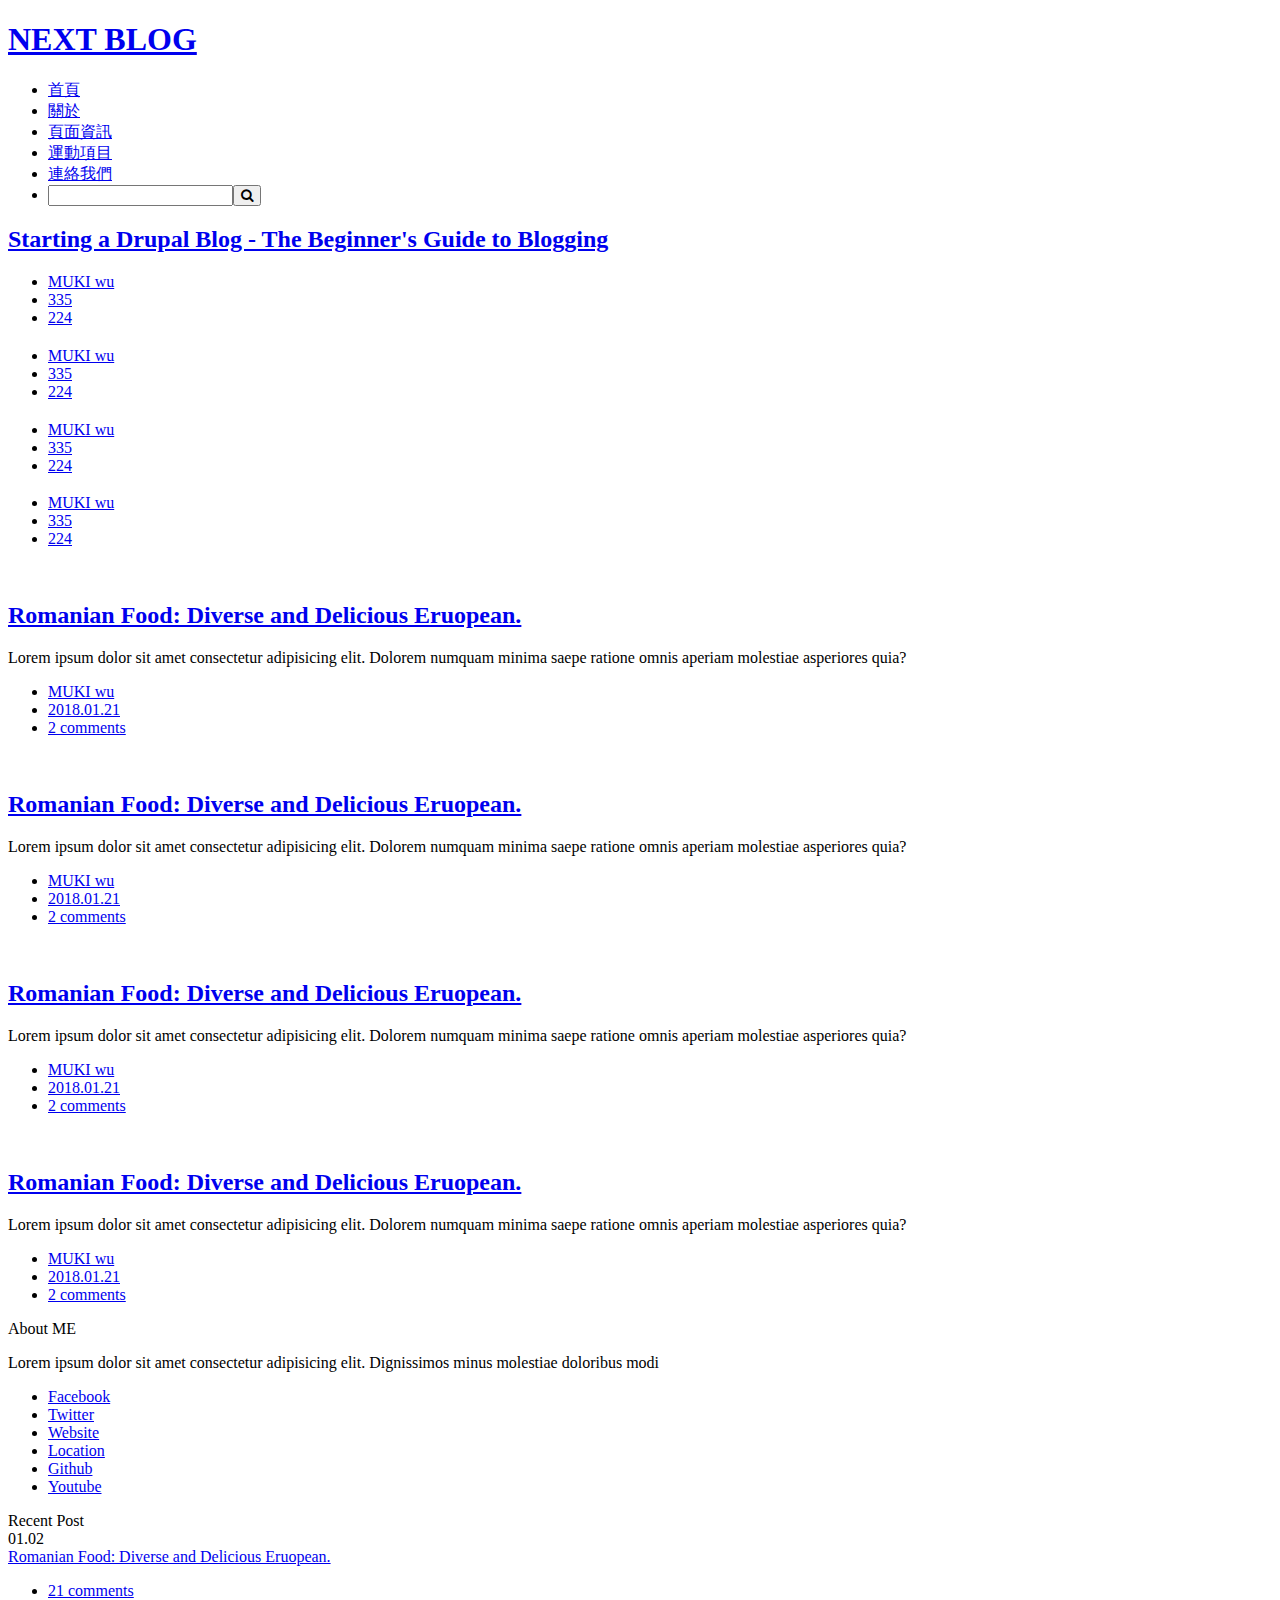
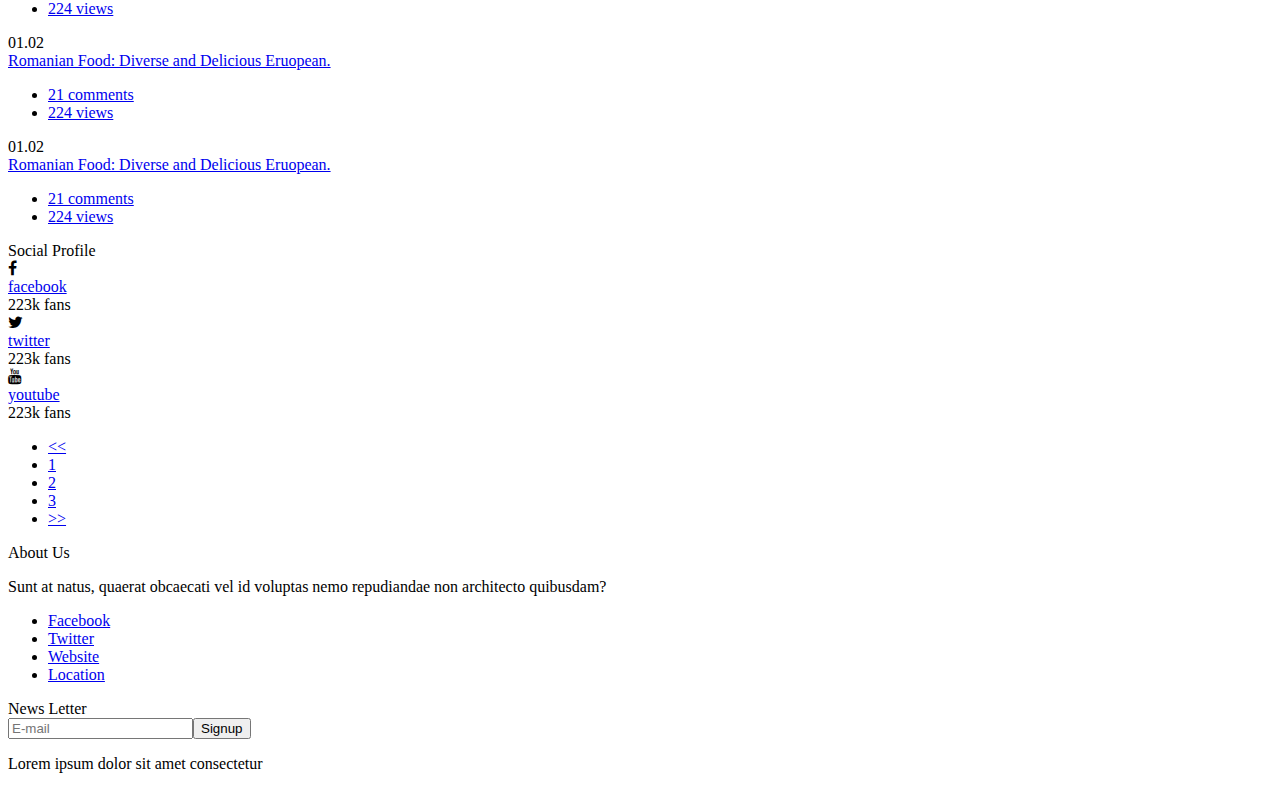
==== index.html @ 7cf1ea8a "commit" ====
<!DOCTYPE HTML>
<html lang="en">

<head>
    <meta charset="UTF-8">
    <meta name="viewpoint" content="width=device-width,initial-scale=1.0">
    <meta http-equiv="X-UA-Compatible" content="IE=edge" />
    <title>Document</title>
    <link rel="stylesheet" href="https://maxcdn.bootstrapcdn.com/font-awesome/4.7.0/css/font-awesome.min.css">
</head>

<body>
        <header>
            <div class="container">
                
                <h1 class="logo">
                    <a href="#">NEXT BLOG</a>
                </h1>
    
                <nav>
                    <ul class="nav">
                        <li><a href="#">首頁</a></li>
                        <li><a href="#">關於</a></li>
                        <li><a href="#">頁面資訊</a></li>
                        <li><a href="#">運動項目</a></li>
                        <li><a href="#">連絡我們</a></li>
                        <li><input type="search"><button><i class="fa fa-search" aria-hidden="true"></i></button></li>
                    </ul>
                </nav>
    
            </div>
        </header>
        <section class="bg-header">
            <div class="container">
                <div class="panel panel-large">
                    <h2 class="panel-title">
                        <a href="#">Starting a Drupal Blog - The Beginner's Guide to Blogging</a>
                    </h2>
                    <ul class="panel-meta">
                        <li class="name"><a href="#">MUKI wu</a></li>
                        <li class="comment"><a href="#">335</a></li>
                        <li class="love"><a href="#">224</a></li>
                    </ul>
                </div>
            </div>
        </section>
    
        <div class="container">
            <section class="main-header">
                <div class="panel panel-medium">
                    <div class="panel-overlay"></div>
                    <h2 class="panel-title">
                        <a href="#"></a>
                    </h2>
                    <ul class="panel-meta">
                        <li class="name"><a href="#">MUKI wu</a></li>
                        <li class="comment"><a href="#">335</a></li>
                        <li class="love"><a href="#">224</a></li>
                    </ul>
                </div>
                <div class="panel panel-medium">
                    <div class="panel-overlay"></div>
                    <h2 class="panel-title">
                        <a href="#"></a>
                    </h2>
                    <ul class="panel-meta">
                        <li class="name"><a href="#">MUKI wu</a></li>
                        <li class="comment"><a href="#">335</a></li>
                        <li class="love"><a href="#">224</a></li>
                    </ul>
                </div>
                <div class="panel panel-medium">
                    <div class="panel-overlay"></div>
                    <h2 class="panel-title">
                        <a href="#"></a>
                    </h2>
                    <ul class="panel-meta">
                        <li class="name"><a href="#">MUKI wu</a></li>
                        <li class="comment"><a href="#">335</a></li>
                        <li class="love"><a href="#">224</a></li>
                    </ul>
                </div>
            </section>
            <div class="main">
                <article class="blog-post">
                    <figure class="blog-post-img">
                        <img src="img/article-post1.jpg" alt="">
                    </figure>
                    <h2 class="blog-post-title"><a href="#">Romanian Food: Diverse and Delicious Eruopean.</a></h2>
                    <p class="entry">Lorem ipsum dolor sit amet consectetur adipisicing elit. Dolorem numquam minima saepe ratione omnis aperiam molestiae asperiores quia?</p>
                    <ul class="blog-post-meta">
                        <li><a href="#">MUKI wu</a></li>
                        <li><a href="#">2018.01.21</a></li>
                        <li><a href="#">2 comments</a></li>
                    </ul>
                </article>
                <article class="blog-post">
                    <figure class="blog-post-img">
                        <img src="img/article-post2.jpg" alt="">
                    </figure>
                    <h2 class="blog-post-title"><a href="#">Romanian Food: Diverse and Delicious Eruopean.</a></h2>
                    <p class="entry">Lorem ipsum dolor sit amet consectetur adipisicing elit. Dolorem numquam minima saepe ratione omnis aperiam molestiae asperiores quia?</p>
                    <ul class="blog-post-meta">
                        <li><a href="#">MUKI wu</a></li>
                        <li><a href="#">2018.01.21</a></li>
                        <li><a href="#">2 comments</a></li>
                    </ul>
                </article>
                <article class="blog-post">
                    <figure class="blog-post-img">
                        <img src="img/article-post3.jpg" alt="">
                    </figure>
                    <h2 class="blog-post-title"><a href="#">Romanian Food: Diverse and Delicious Eruopean.</a></h2>
                    <p class="entry">Lorem ipsum dolor sit amet consectetur adipisicing elit. Dolorem numquam minima saepe ratione omnis aperiam molestiae asperiores quia?</p>
                    <ul class="blog-post-meta">
                        <li><a href="#">MUKI wu</a></li>
                        <li><a href="#">2018.01.21</a></li>
                        <li><a href="#">2 comments</a></li>
                    </ul>
                </article>
                <article class="blog-post">
                    <figure class="blog-post-img">
                        <img src="img/article-post4.jpg" alt="">
                    </figure>
                    <h2 class="blog-post-title"><a href="#">Romanian Food: Diverse and Delicious Eruopean.</a></h2>
                    <p class="entry">Lorem ipsum dolor sit amet consectetur adipisicing elit. Dolorem numquam minima saepe ratione omnis aperiam molestiae asperiores quia?</p>
                    <ul class="blog-post-meta">
                        <li><a href="#">MUKI wu</a></li>
                        <li><a href="#">2018.01.21</a></li>
                        <li><a href="#">2 comments</a></li>
                    </ul>
                </article>
            </div>
    
            <div class="sidebar">
    
                <div class="box">
                    <div class="title">About ME</div>
                    <p class="entry">Lorem ipsum dolor sit amet consectetur adipisicing elit. Dignissimos minus molestiae doloribus modi</p>
                    <ul class="social-media">
                        <li class="facebook"><a href="#">Facebook</a></li>
                        <li class="twitter"><a href="#">Twitter</a></li>
                        <li class="website"><a href="#">Website</a></li>
                        <li class="location"><a href="#">Location</a></li>
                        <li class="github"><a href="#">Github</a></li>
                        <li class="youtube"><a href="#">Youtube</a></li>
                    </ul>
                </div>
    
                <div class="box">
                    <div class="title">Recent Post</div>
                    <div class="box-hr-style">
                        <div class="box-hr-left"><span>01.02</span></div>
                        <div class="box-hr-right">
                            <div class="blog-post-title"><a href="#">Romanian Food: Diverse and Delicious Eruopean.</a></div>
                            <ul class="blog-post-meta">
                                <li><a href="#">21 comments</a></li>
                                <li><a href="#">224 views</a></li>
                            </ul>
                        </div>
                    </div>
                    <div class="box-hr-style">
                        <div class="box-hr-left"><span>01.02</span></div>
                        <div class="box-hr-right">
                            <div class="blog-post-title"><a href="#">Romanian Food: Diverse and Delicious Eruopean.</a></div>
                            <ul class="blog-post-meta">
                                <li><a href="#">21 comments</a></li>
                                <li><a href="#">224 views</a></li>
                            </ul>
                        </div>
                    </div>
                    <div class="box-hr-style">
                        <div class="box-hr-left"><span>01.02</span></div>
                        <div class="box-hr-right">
                            <div class="blog-post-title"><a href="#">Romanian Food: Diverse and Delicious Eruopean.</a></div>
                            <ul class="blog-post-meta">
                                <li><a href="#">21 comments</a></li>
                                <li><a href="#">224 views</a></li>
                            </ul>
                        </div>
                    </div>
                </div>
    
                <div class="box">
                    <div class="title">Social Profile</div>
                    <div class="box-hr-style">
                        <div class="box-hr-left">
                                <i class="fa fa-facebook" aria-hidden="true"></i>
                        </div>
                        <div class="box-hr-right">
                            <a href="#">facebook</a>
                            <div class="social-media-text">223k fans</div>
                        </div>
                    </div>
                    <div class="box-hr-style">
                            <div class="box-hr-left">
                                    <i class="fa fa-twitter" aria-hidden="true"></i>
                            </div>
                            <div class="box-hr-right">
                                <a href="#">twitter</a>
                                <div class="social-media-text">223k fans</div>
                            </div>
                        </div>
                        <div class="box-hr-style">
                                <div class="box-hr-left">
                                        <i class="fa fa-youtube" aria-hidden="true"></i>
                                </div>
                                <div class="box-hr-right">
                                    <a href="#">youtube</a>
                                    <div class="social-media-text">223k fans</div>
                                </div>
                            </div>
                </div>
    
            </div>
    
            <ul class="page-navi">
                <li><a href="#"><<</a></li>
                <li><a href="#">1</a></li>
                <li><a href="#">2</a></li>
                <li><a href="#">3</a></li>
                <li><a href="#">>></a></li>
            </ul>
        </div>
    
        <footer>
            <div class="conatiner">
                <div class="footer-1">
                    <div class="box">
                        <div class="title">About Us</div>
                        <p class="entry">Sunt at natus, quaerat obcaecati vel id voluptas nemo repudiandae non architecto quibusdam?</p>
                        <ul class="social-media">
                            <li class="facebook"><a href="#">Facebook</a></li>
                            <li class="twitter"><a href="#">Twitter</a></li>
                            <li class="website"><a href="#">Website</a></li>
                            <li class="location"><a href="#">Location</a></li>
                        </ul>
                    </div>
                </div>
                <div class="footer-2">
                    <div class="box">
                        <div class="title">News Letter</div>
                        <div><input type="email" placeholder="E-mail"><button type="submit">Signup</button></div>
                        <p class="entry">Lorem ipsum dolor sit amet consectetur</p>
                    </div>
                </div>
            </div>
        </footer>
    
    </body>

</html>
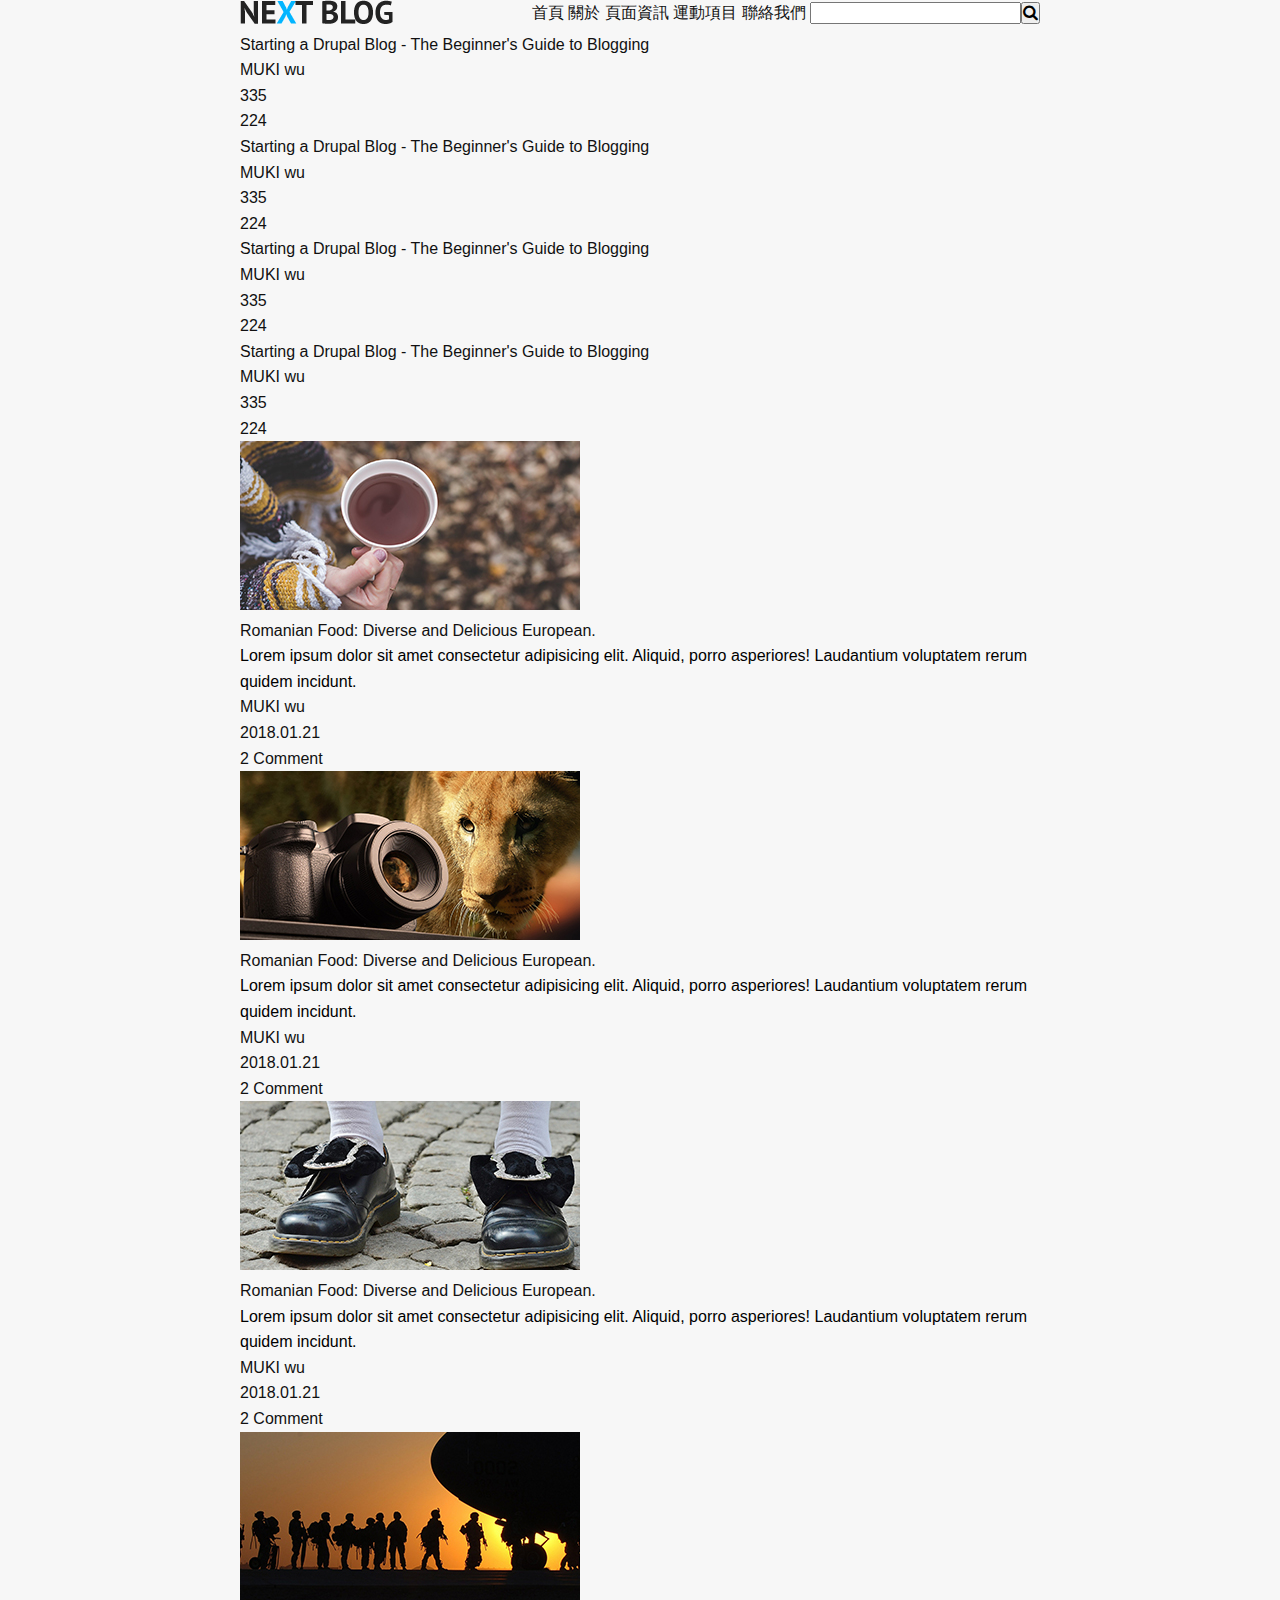
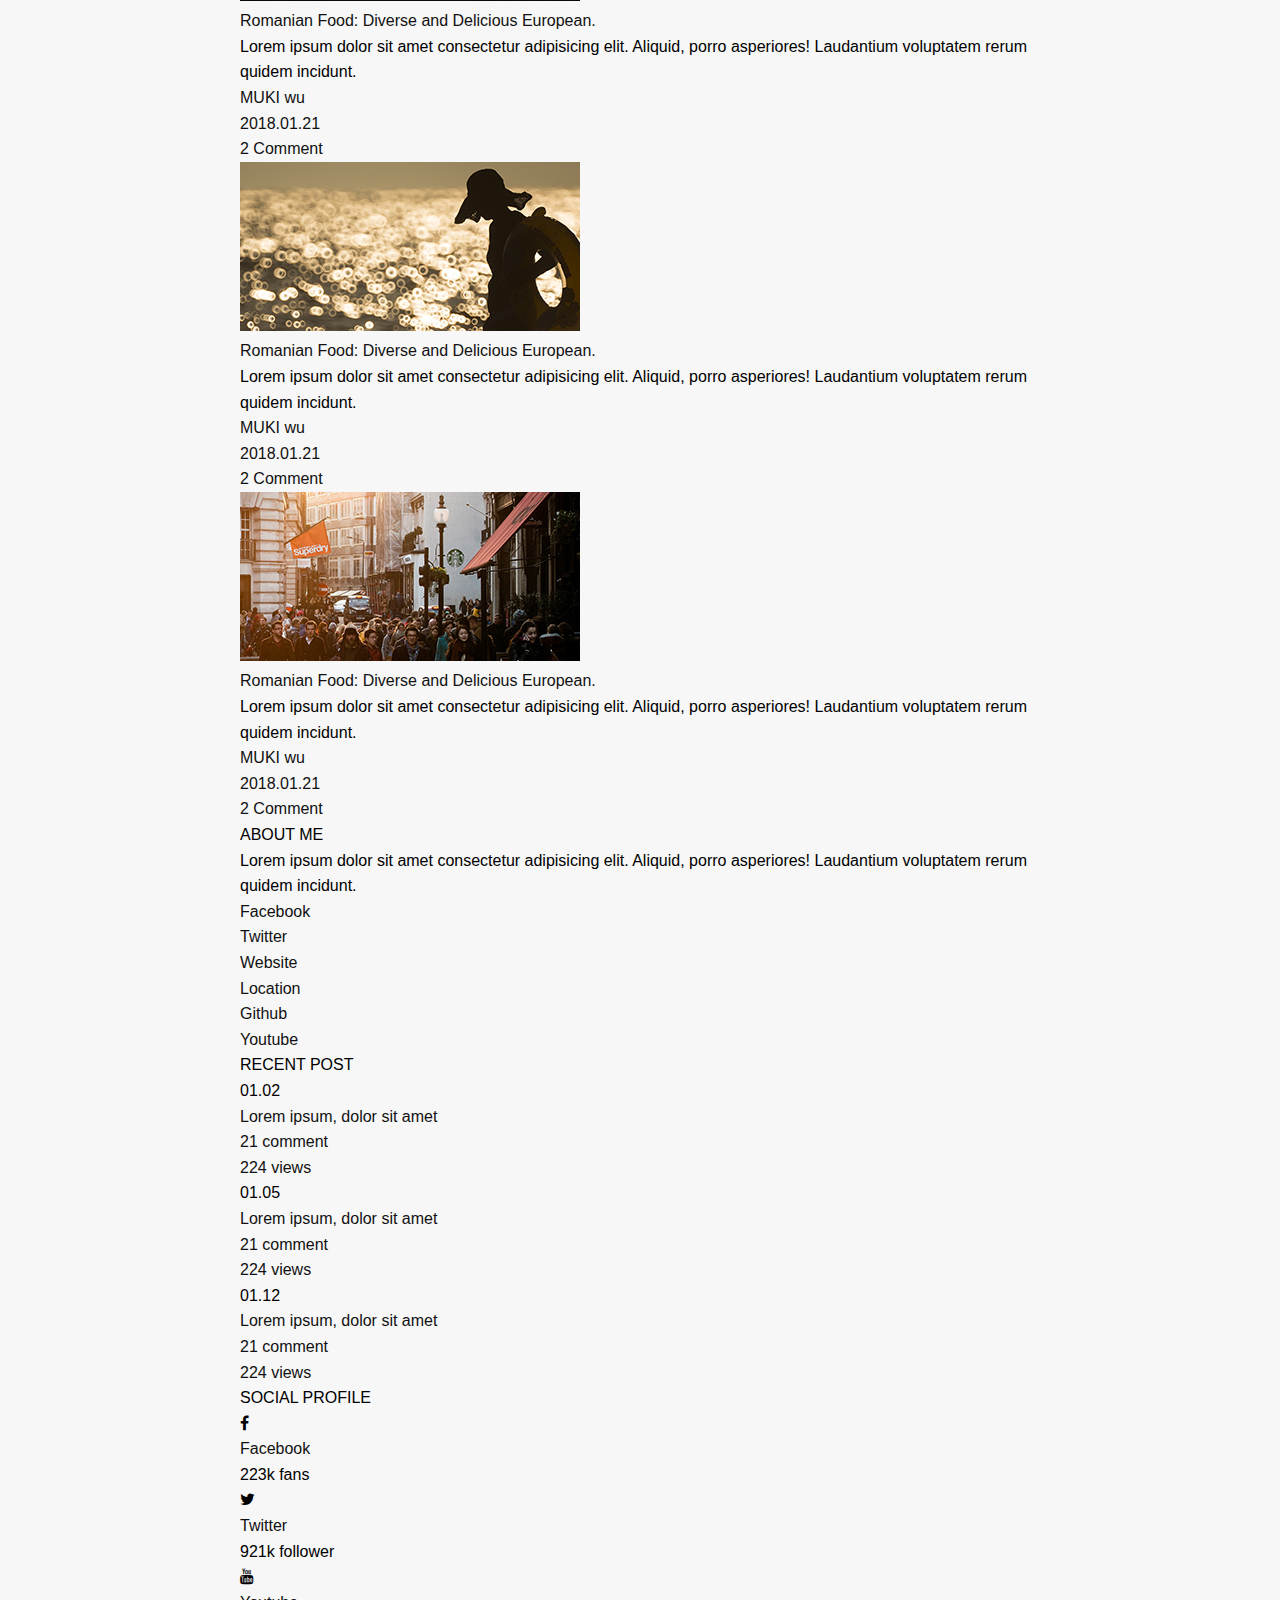
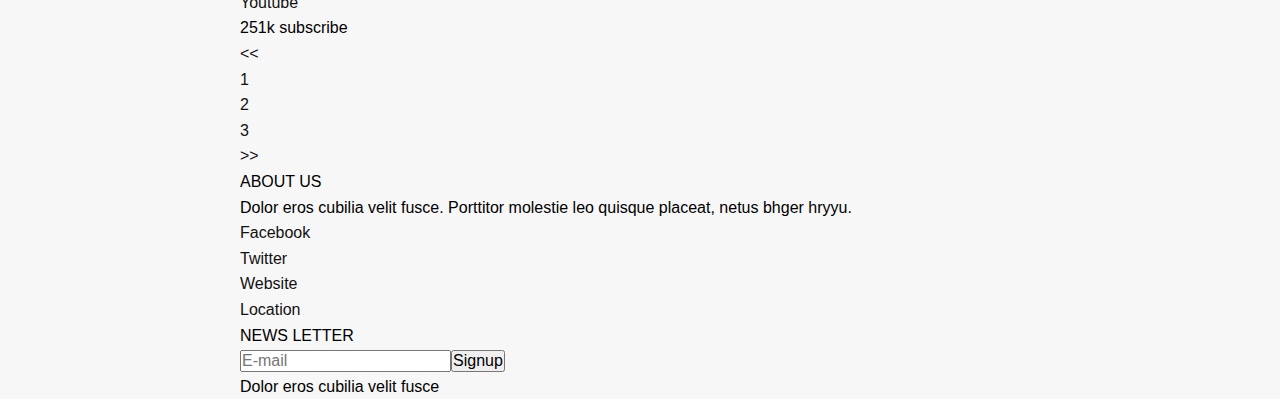
==== commit e9741d80: "上課更新" ====
--- a/index.html
+++ b/index.html
@@ -1,252 +1,279 @@
-<!DOCTYPE HTML>
+<!DOCTYPE html>
 <html lang="en">
 
 <head>
-    <meta charset="UTF-8">
-    <meta name="viewpoint" content="width=device-width,initial-scale=1.0">
-    <meta http-equiv="X-UA-Compatible" content="IE=edge" />
-    <title>Document</title>
-    <link rel="stylesheet" href="https://maxcdn.bootstrapcdn.com/font-awesome/4.7.0/css/font-awesome.min.css">
+  <meta charset="UTF-8">
+  <meta name="viewport" content="width=device-width, initial-scale=1.0">
+  <meta http-equiv="X-UA-Compatible" content="ie=edge">
+  <link rel="stylesheet" href="https://maxcdn.bootstrapcdn.com/font-awesome/4.7.0/css/font-awesome.min.css">
+  <link rel="stylesheet" href="css/style.css">
+  <title>實作練習I</title>
 </head>
 
 <body>
-        <header>
-            <div class="container">
-                
-                <h1 class="logo">
-                    <a href="#">NEXT BLOG</a>
-                </h1>
+  <header>
+
+    <div class="container">
+      <h1 class="logo">
+        <a href="#">NEXT BLOG</a>
+      </h1>
+      <nav>
+        <ul class="nav">
+          <li><a href="#">首頁</a></li>
+          <li><a href="#">關於</a></li>
+          <li><a href="#">頁面資訊</a></li>
+          <li><a href="#">運動項目</a></li>
+          <li><a href="#">聯絡我們</a></li>
+          <li class="nav-search"><input type="search"><button type="button"><i class="fa fa-search" aria-hidden="true"></i></button></li>
+        </ul>
+      </nav>
+    </div>
+  </header>
+  <section class="bg-header">
+    <div class="container">
+      <div class="panel panel-big">
+        <h2 class="panel-title">
+          <a href="#">Starting a Drupal Blog - The Beginner's Guide to Blogging</a>
+        </h2>
+        <ul class="panel-meta">
+          <li class="name"><a href="#">MUKI wu</a></li>
+          <li class="comment"><a href="#">335</a></li>
+          <li class="love"><a href="#">224</a></li>
+        </ul>
+      </div>
+    </div> 
+  </section>
+
+  <div class="container">  
+    <section class="main-header">
+      <div class="panel panel-medium">
+        <div class="panel-overlay"></div>
+        <h2 class="panel-title">
+          <a href="#">Starting a Drupal Blog - The Beginner's Guide to Blogging</a>
+        </h2>
+        <ul class="panel-meta">
+          <li class="name"><a href="#">MUKI wu</a></li>
+          <li class="comment"><a href="#">335</a></li>
+          <li class="love"><a href="#">224</a></li>
+        </ul>
+      </div>
+      <div class="panel panel-medium">
+        <div class="panel-overlay"></div>
+        <h2 class="panel-title">
+          <a href="#">Starting a Drupal Blog - The Beginner's Guide to Blogging</a>
+        </h2>
+        <ul class="panel-meta">
+          <li class="name"><a href="#">MUKI wu</a></li>
+          <li class="comment"><a href="#">335</a></li>
+          <li class="love"><a href="#">224</a></li>
+        </ul>
+      </div>
+      <div class="panel panel-medium">
+        <div class="panel-overlay"></div>
+        <h2 class="panel-title">
+          <a href="#">Starting a Drupal Blog - The Beginner's Guide to Blogging</a>
+        </h2>
+        <ul class="panel-meta">
+          <li class="name"><a href="#">MUKI wu</a></li>
+          <li class="comment"><a href="#">335</a></li>
+          <li class="love"><a href="#">224</a></li>
+        </ul>
+      </div>
+    </section>
+
+    <div class="main">
+      <article class="blog-post">
+        <figure class="blog-post-img">
+          <img src="img/article-post1.jpg" alt="" />
+        </figure>
+        <h2 class="blog-post-title"><a href="#">Romanian Food: Diverse and Delicious European.</a></h2>
+        <p class="entry">Lorem ipsum dolor sit amet consectetur adipisicing elit. Aliquid, porro asperiores! Laudantium voluptatem rerum quidem incidunt.</p>
+        <ul class="blog-post-meta">
+          <li><a href="#">MUKI wu</a></li>
+          <li><a href="#">2018.01.21</a></li>
+          <li><a href="#">2 Comment</a></li>
+        </ul>
+      </article>
+      <article class="blog-post">
+        <figure class="blog-post-img">
+          <img src="img/article-post2.jpg" alt="" />
+        </figure>
+        <h2 class="blog-post-title"><a href="#">Romanian Food: Diverse and Delicious European.</a></h2>
+        <p class="entry">Lorem ipsum dolor sit amet consectetur adipisicing elit. Aliquid, porro asperiores! Laudantium voluptatem rerum quidem incidunt.</p>
+        <ul class="blog-post-meta">
+          <li><a href="#">MUKI wu</a></li>
+          <li><a href="#">2018.01.21</a></li>
+          <li><a href="#">2 Comment</a></li>
+        </ul>
+      </article>
+      <article class="blog-post">
+        <figure class="blog-post-img">
+          <img src="img/article-post3.jpg" alt="" />
+        </figure>
+        <h2 class="blog-post-title"><a href="#">Romanian Food: Diverse and Delicious European.</a></h2>
+        <p class="entry">Lorem ipsum dolor sit amet consectetur adipisicing elit. Aliquid, porro asperiores! Laudantium voluptatem rerum quidem incidunt.</p>
+        <ul class="blog-post-meta">
+          <li><a href="#">MUKI wu</a></li>
+          <li><a href="#">2018.01.21</a></li>
+          <li><a href="#">2 Comment</a></li>
+        </ul>
+      </article>
+      <article class="blog-post">
+        <figure class="blog-post-img">
+          <img src="img/article-post4.jpg" alt="" />
+        </figure>
+        <h2 class="blog-post-title"><a href="#">Romanian Food: Diverse and Delicious European.</a></h2>
+        <p class="entry">Lorem ipsum dolor sit amet consectetur adipisicing elit. Aliquid, porro asperiores! Laudantium voluptatem rerum quidem incidunt.</p>
+        <ul class="blog-post-meta">
+          <li><a href="#">MUKI wu</a></li>
+          <li><a href="#">2018.01.21</a></li>
+          <li><a href="#">2 Comment</a></li>
+        </ul>
+      </article>
+      <article class="blog-post">
+        <figure class="blog-post-img">
+          <img src="img/article-post5.jpg" alt="" />
+        </figure>
+        <h2 class="blog-post-title"><a href="#">Romanian Food: Diverse and Delicious European.</a></h2>
+        <p class="entry">Lorem ipsum dolor sit amet consectetur adipisicing elit. Aliquid, porro asperiores! Laudantium voluptatem rerum quidem incidunt.</p>
+        <ul class="blog-post-meta">
+          <li><a href="#">MUKI wu</a></li>
+          <li><a href="#">2018.01.21</a></li>
+          <li><a href="#">2 Comment</a></li>
+        </ul>
+      </article>
+      <article class="blog-post">
+        <figure class="blog-post-img">
+          <img src="img/article-post6.jpg" alt="" />
+        </figure>
+        <h2 class="blog-post-title"><a href="#">Romanian Food: Diverse and Delicious European.</a></h2>
+        <p class="entry">Lorem ipsum dolor sit amet consectetur adipisicing elit. Aliquid, porro asperiores! Laudantium voluptatem rerum quidem incidunt.</p>
+        <ul class="blog-post-meta">
+          <li><a href="#">MUKI wu</a></li>
+          <li><a href="#">2018.01.21</a></li>
+          <li><a href="#">2 Comment</a></li>
+        </ul>
+      </article>
+    </div>
     
-                <nav>
-                    <ul class="nav">
-                        <li><a href="#">首頁</a></li>
-                        <li><a href="#">關於</a></li>
-                        <li><a href="#">頁面資訊</a></li>
-                        <li><a href="#">運動項目</a></li>
-                        <li><a href="#">連絡我們</a></li>
-                        <li><input type="search"><button><i class="fa fa-search" aria-hidden="true"></i></button></li>
-                    </ul>
-                </nav>
-    
+    <div class="sidebar">
+      <div class="box">
+        <div class="title">ABOUT ME</div>
+        <p class="entry">Lorem ipsum dolor sit amet consectetur adipisicing elit. Aliquid, porro asperiores! Laudantium voluptatem rerum quidem incidunt.</p>
+        <ul class="social-media">
+          <li class="facebook"><a href="#">Facebook</a></li>
+          <li class="twitter"><a href="#">Twitter</a></li>
+          <li class="website"><a href="#">Website</a></li>
+          <li class="location"><a href="#">Location</a></li>
+          <li class="github"><a href="#">Github</a></li>
+          <li class="youtube"><a href="#">Youtube</a></li>
+        </ul>
+      </div>
+      <div class="box">
+        <div class="title">RECENT POST</div>
+        <div class="box-hr-style">
+          <div class="box-hr-left"><span>01.02</span></div>
+          <div class="box-hr-right">
+            <div class="blog-post-title"><a href="#">Lorem ipsum, dolor sit amet</a></div>
+            <ul class="blog-post-meta">
+              <li><a href="#">21 comment</a></li>
+              <li><a href="#">224 views</a></li>
+            </ul>
+          </div>
+        </div>
+        <div class="box-hr-style">
+          <div class="box-hr-left"><span>01.05</span></div>
+          <div class="box-hr-right">
+            <div class="blog-post-title"><a href="#">Lorem ipsum, dolor sit amet</a></div>
+            <ul class="blog-post-meta">
+              <li><a href="#">21 comment</a></li>
+              <li><a href="#">224 views</a></li>
+            </ul>
+          </div>
+        </div>
+        <div class="box-hr-style">
+          <div class="box-hr-left"><span>01.12</span></div>
+          <div class="box-hr-right">
+            <div class="blog-post-title"><a href="#">Lorem ipsum, dolor sit amet</a></div>
+            <ul class="blog-post-meta">
+              <li><a href="#">21 comment</a></li>
+              <li><a href="#">224 views</a></li>
+            </ul>
+          </div>
+        </div>
+      </div>
+      <div class="box">
+        <div class="title">SOCIAL PROFILE</div>
+        <div class="box-hr-style">
+          <div class="box-hr-left">
+            <i class="fa fa-facebook" aria-hidden="true"></i>
+          </div>
+          <div class="box-hr-right">
+            <div class="social-media-profile">
+              <a href="#">Facebook</a>
+              <div class="social-media-text">223k fans</div>
             </div>
-        </header>
-        <section class="bg-header">
-            <div class="container">
-                <div class="panel panel-large">
-                    <h2 class="panel-title">
-                        <a href="#">Starting a Drupal Blog - The Beginner's Guide to Blogging</a>
-                    </h2>
-                    <ul class="panel-meta">
-                        <li class="name"><a href="#">MUKI wu</a></li>
-                        <li class="comment"><a href="#">335</a></li>
-                        <li class="love"><a href="#">224</a></li>
-                    </ul>
-                </div>
+          </div>
+        </div>
+        <div class="box-hr-style">
+          <div class="box-hr-left">
+              <i class="fa fa-twitter" aria-hidden="true"></i>
+          </div>
+          <div class="box-hr-right">
+            <div class="social-media-profile">
+              <a href="#">Twitter</a>
+              <div class="social-media-text">921k follower</div>
             </div>
-        </section>
-    
-        <div class="container">
-            <section class="main-header">
-                <div class="panel panel-medium">
-                    <div class="panel-overlay"></div>
-                    <h2 class="panel-title">
-                        <a href="#"></a>
-                    </h2>
-                    <ul class="panel-meta">
-                        <li class="name"><a href="#">MUKI wu</a></li>
-                        <li class="comment"><a href="#">335</a></li>
-                        <li class="love"><a href="#">224</a></li>
-                    </ul>
-                </div>
-                <div class="panel panel-medium">
-                    <div class="panel-overlay"></div>
-                    <h2 class="panel-title">
-                        <a href="#"></a>
-                    </h2>
-                    <ul class="panel-meta">
-                        <li class="name"><a href="#">MUKI wu</a></li>
-                        <li class="comment"><a href="#">335</a></li>
-                        <li class="love"><a href="#">224</a></li>
-                    </ul>
-                </div>
-                <div class="panel panel-medium">
-                    <div class="panel-overlay"></div>
-                    <h2 class="panel-title">
-                        <a href="#"></a>
-                    </h2>
-                    <ul class="panel-meta">
-                        <li class="name"><a href="#">MUKI wu</a></li>
-                        <li class="comment"><a href="#">335</a></li>
-                        <li class="love"><a href="#">224</a></li>
-                    </ul>
-                </div>
-            </section>
-            <div class="main">
-                <article class="blog-post">
-                    <figure class="blog-post-img">
-                        <img src="img/article-post1.jpg" alt="">
-                    </figure>
-                    <h2 class="blog-post-title"><a href="#">Romanian Food: Diverse and Delicious Eruopean.</a></h2>
-                    <p class="entry">Lorem ipsum dolor sit amet consectetur adipisicing elit. Dolorem numquam minima saepe ratione omnis aperiam molestiae asperiores quia?</p>
-                    <ul class="blog-post-meta">
-                        <li><a href="#">MUKI wu</a></li>
-                        <li><a href="#">2018.01.21</a></li>
-                        <li><a href="#">2 comments</a></li>
-                    </ul>
-                </article>
-                <article class="blog-post">
-                    <figure class="blog-post-img">
-                        <img src="img/article-post2.jpg" alt="">
-                    </figure>
-                    <h2 class="blog-post-title"><a href="#">Romanian Food: Diverse and Delicious Eruopean.</a></h2>
-                    <p class="entry">Lorem ipsum dolor sit amet consectetur adipisicing elit. Dolorem numquam minima saepe ratione omnis aperiam molestiae asperiores quia?</p>
-                    <ul class="blog-post-meta">
-                        <li><a href="#">MUKI wu</a></li>
-                        <li><a href="#">2018.01.21</a></li>
-                        <li><a href="#">2 comments</a></li>
-                    </ul>
-                </article>
-                <article class="blog-post">
-                    <figure class="blog-post-img">
-                        <img src="img/article-post3.jpg" alt="">
-                    </figure>
-                    <h2 class="blog-post-title"><a href="#">Romanian Food: Diverse and Delicious Eruopean.</a></h2>
-                    <p class="entry">Lorem ipsum dolor sit amet consectetur adipisicing elit. Dolorem numquam minima saepe ratione omnis aperiam molestiae asperiores quia?</p>
-                    <ul class="blog-post-meta">
-                        <li><a href="#">MUKI wu</a></li>
-                        <li><a href="#">2018.01.21</a></li>
-                        <li><a href="#">2 comments</a></li>
-                    </ul>
-                </article>
-                <article class="blog-post">
-                    <figure class="blog-post-img">
-                        <img src="img/article-post4.jpg" alt="">
-                    </figure>
-                    <h2 class="blog-post-title"><a href="#">Romanian Food: Diverse and Delicious Eruopean.</a></h2>
-                    <p class="entry">Lorem ipsum dolor sit amet consectetur adipisicing elit. Dolorem numquam minima saepe ratione omnis aperiam molestiae asperiores quia?</p>
-                    <ul class="blog-post-meta">
-                        <li><a href="#">MUKI wu</a></li>
-                        <li><a href="#">2018.01.21</a></li>
-                        <li><a href="#">2 comments</a></li>
-                    </ul>
-                </article>
+          </div>
+        </div>
+        <div class="box-hr-style">
+          <div class="box-hr-left">
+            <i class="fa fa-youtube" aria-hidden="true"></i>
+          </div>
+          <div class="box-hr-right">
+            <div class="social-media-profile">
+              <a href="#">Youtube</a>
+              <div class="social-media-text">251k subscribe</div>
             </div>
-    
-            <div class="sidebar">
-    
-                <div class="box">
-                    <div class="title">About ME</div>
-                    <p class="entry">Lorem ipsum dolor sit amet consectetur adipisicing elit. Dignissimos minus molestiae doloribus modi</p>
-                    <ul class="social-media">
-                        <li class="facebook"><a href="#">Facebook</a></li>
-                        <li class="twitter"><a href="#">Twitter</a></li>
-                        <li class="website"><a href="#">Website</a></li>
-                        <li class="location"><a href="#">Location</a></li>
-                        <li class="github"><a href="#">Github</a></li>
-                        <li class="youtube"><a href="#">Youtube</a></li>
-                    </ul>
-                </div>
-    
-                <div class="box">
-                    <div class="title">Recent Post</div>
-                    <div class="box-hr-style">
-                        <div class="box-hr-left"><span>01.02</span></div>
-                        <div class="box-hr-right">
-                            <div class="blog-post-title"><a href="#">Romanian Food: Diverse and Delicious Eruopean.</a></div>
-                            <ul class="blog-post-meta">
-                                <li><a href="#">21 comments</a></li>
-                                <li><a href="#">224 views</a></li>
-                            </ul>
-                        </div>
-                    </div>
-                    <div class="box-hr-style">
-                        <div class="box-hr-left"><span>01.02</span></div>
-                        <div class="box-hr-right">
-                            <div class="blog-post-title"><a href="#">Romanian Food: Diverse and Delicious Eruopean.</a></div>
-                            <ul class="blog-post-meta">
-                                <li><a href="#">21 comments</a></li>
-                                <li><a href="#">224 views</a></li>
-                            </ul>
-                        </div>
-                    </div>
-                    <div class="box-hr-style">
-                        <div class="box-hr-left"><span>01.02</span></div>
-                        <div class="box-hr-right">
-                            <div class="blog-post-title"><a href="#">Romanian Food: Diverse and Delicious Eruopean.</a></div>
-                            <ul class="blog-post-meta">
-                                <li><a href="#">21 comments</a></li>
-                                <li><a href="#">224 views</a></li>
-                            </ul>
-                        </div>
-                    </div>
-                </div>
-    
-                <div class="box">
-                    <div class="title">Social Profile</div>
-                    <div class="box-hr-style">
-                        <div class="box-hr-left">
-                                <i class="fa fa-facebook" aria-hidden="true"></i>
-                        </div>
-                        <div class="box-hr-right">
-                            <a href="#">facebook</a>
-                            <div class="social-media-text">223k fans</div>
-                        </div>
-                    </div>
-                    <div class="box-hr-style">
-                            <div class="box-hr-left">
-                                    <i class="fa fa-twitter" aria-hidden="true"></i>
-                            </div>
-                            <div class="box-hr-right">
-                                <a href="#">twitter</a>
-                                <div class="social-media-text">223k fans</div>
-                            </div>
-                        </div>
-                        <div class="box-hr-style">
-                                <div class="box-hr-left">
-                                        <i class="fa fa-youtube" aria-hidden="true"></i>
-                                </div>
-                                <div class="box-hr-right">
-                                    <a href="#">youtube</a>
-                                    <div class="social-media-text">223k fans</div>
-                                </div>
-                            </div>
-                </div>
-    
-            </div>
-    
-            <ul class="page-navi">
-                <li><a href="#"><<</a></li>
-                <li><a href="#">1</a></li>
-                <li><a href="#">2</a></li>
-                <li><a href="#">3</a></li>
-                <li><a href="#">>></a></li>
-            </ul>
-        </div>
-    
-        <footer>
-            <div class="conatiner">
-                <div class="footer-1">
-                    <div class="box">
-                        <div class="title">About Us</div>
-                        <p class="entry">Sunt at natus, quaerat obcaecati vel id voluptas nemo repudiandae non architecto quibusdam?</p>
-                        <ul class="social-media">
-                            <li class="facebook"><a href="#">Facebook</a></li>
-                            <li class="twitter"><a href="#">Twitter</a></li>
-                            <li class="website"><a href="#">Website</a></li>
-                            <li class="location"><a href="#">Location</a></li>
-                        </ul>
-                    </div>
-                </div>
-                <div class="footer-2">
-                    <div class="box">
-                        <div class="title">News Letter</div>
-                        <div><input type="email" placeholder="E-mail"><button type="submit">Signup</button></div>
-                        <p class="entry">Lorem ipsum dolor sit amet consectetur</p>
-                    </div>
-                </div>
-            </div>
-        </footer>
-    
-    </body>
+          </div>
+        </div>
+      </div>
+    </div>
+
+    <ul class="page-navi">
+      <li><a href="#"><<</a></li>
+      <li><a href="#">1</a></li>
+      <li><a href="#">2</a></li>
+      <li><a href="#">3</a></li>
+      <li><a href="#">>></a></li>
+    </ul>
+
+  </div>
+
+  <div class="footer">
+    <div class="container">
+      <div class="footer-1">
+        <div class="box">
+          <div class="title">ABOUT US</div>
+          <p class="entry">Dolor eros cubilia velit fusce. Porttitor molestie leo quisque placeat, netus bhger hryyu.</p>
+          <ul class="social-media">
+            <li class="facebook"><a href="#">Facebook</a></li>
+            <li class="twitter"><a href="#">Twitter</a></li>
+            <li class="website"><a href="#">Website</a></li>
+            <li class="location"><a href="#">Location</a></li>
+          </ul>
+        </div>
+      </div>
+      <div class="footer-2">
+        <div class="box">
+          <div class="title">NEWS LETTER</div>
+          <div class="form-style-black"><input type="email" placeholder="E-mail"><button type="submit">Signup</button></div>
+          <p class="entry">Dolor eros cubilia velit fusce</p>
+        </div>
+      </div>
+    </div>
+  </div>
+
+</body>
 
 </html>--- a/css/style.css
+++ b/css/style.css
@@ -0,0 +1,89 @@
+/*=== RESET 重置 ===*/
+
+* {
+    margin: 0;
+    padding: 0;
+      }
+  ol, ul, li {
+    list-style: none;
+    }
+  img {
+      border: 0;
+  }
+  h1, h2, h3, h4, h5, h6 {
+      font-size: 100%;
+      font-weight: normal;
+  }
+  strong, em, b, i {
+      font-weight: normal;
+      font-style: normal;
+  }
+  input, button, textarea, select, option {
+      font-family: inherit;
+      font-size: inherit;
+      font-style: inherit;
+      font-weight: inherit;
+  }
+  
+  /*=== BASE 基本樣式 ===*/
+  
+  body {
+      background: #f7f7f7;
+      font-family: "微軟正黑體", arial, sans-serif;
+      font-size: 16px;
+      line-height: 160%;
+      color: #000;
+  }
+  
+  a {
+      color: #111;
+      text-decoration: none;
+      transition: color .5s ease;
+  }
+  
+  a:hover {
+      color: #007bff;
+  }
+  
+  /*=== debug ===*/
+  
+  /* * {border: 1px solid #000;} */
+  body {border: 0;}
+  
+  /*=== LAYOUT 版面 ===*/
+  
+  .container {
+      width: 800px;
+      margin: 0 auto;
+  }
+  
+  header {
+      overflow: hidden;
+  }
+  
+  
+  /*=== COMPONENT 元件 ===*/
+  
+  .logo {
+      float: left;
+  }
+  
+  .logo a {
+      display: inline-block;
+      width: 153px;
+      height: 24px;
+      background: url("../img/logo.png") 0 0 no-repeat;
+      text-indent: 154px;
+      white-space: nowrap;
+      overflow: hidden;
+  }
+  
+  nav {
+      float: right;
+  }
+  
+  nav li {
+      display: inline-block;
+  }
+  
+  /*=== MODULE 模組 ===*/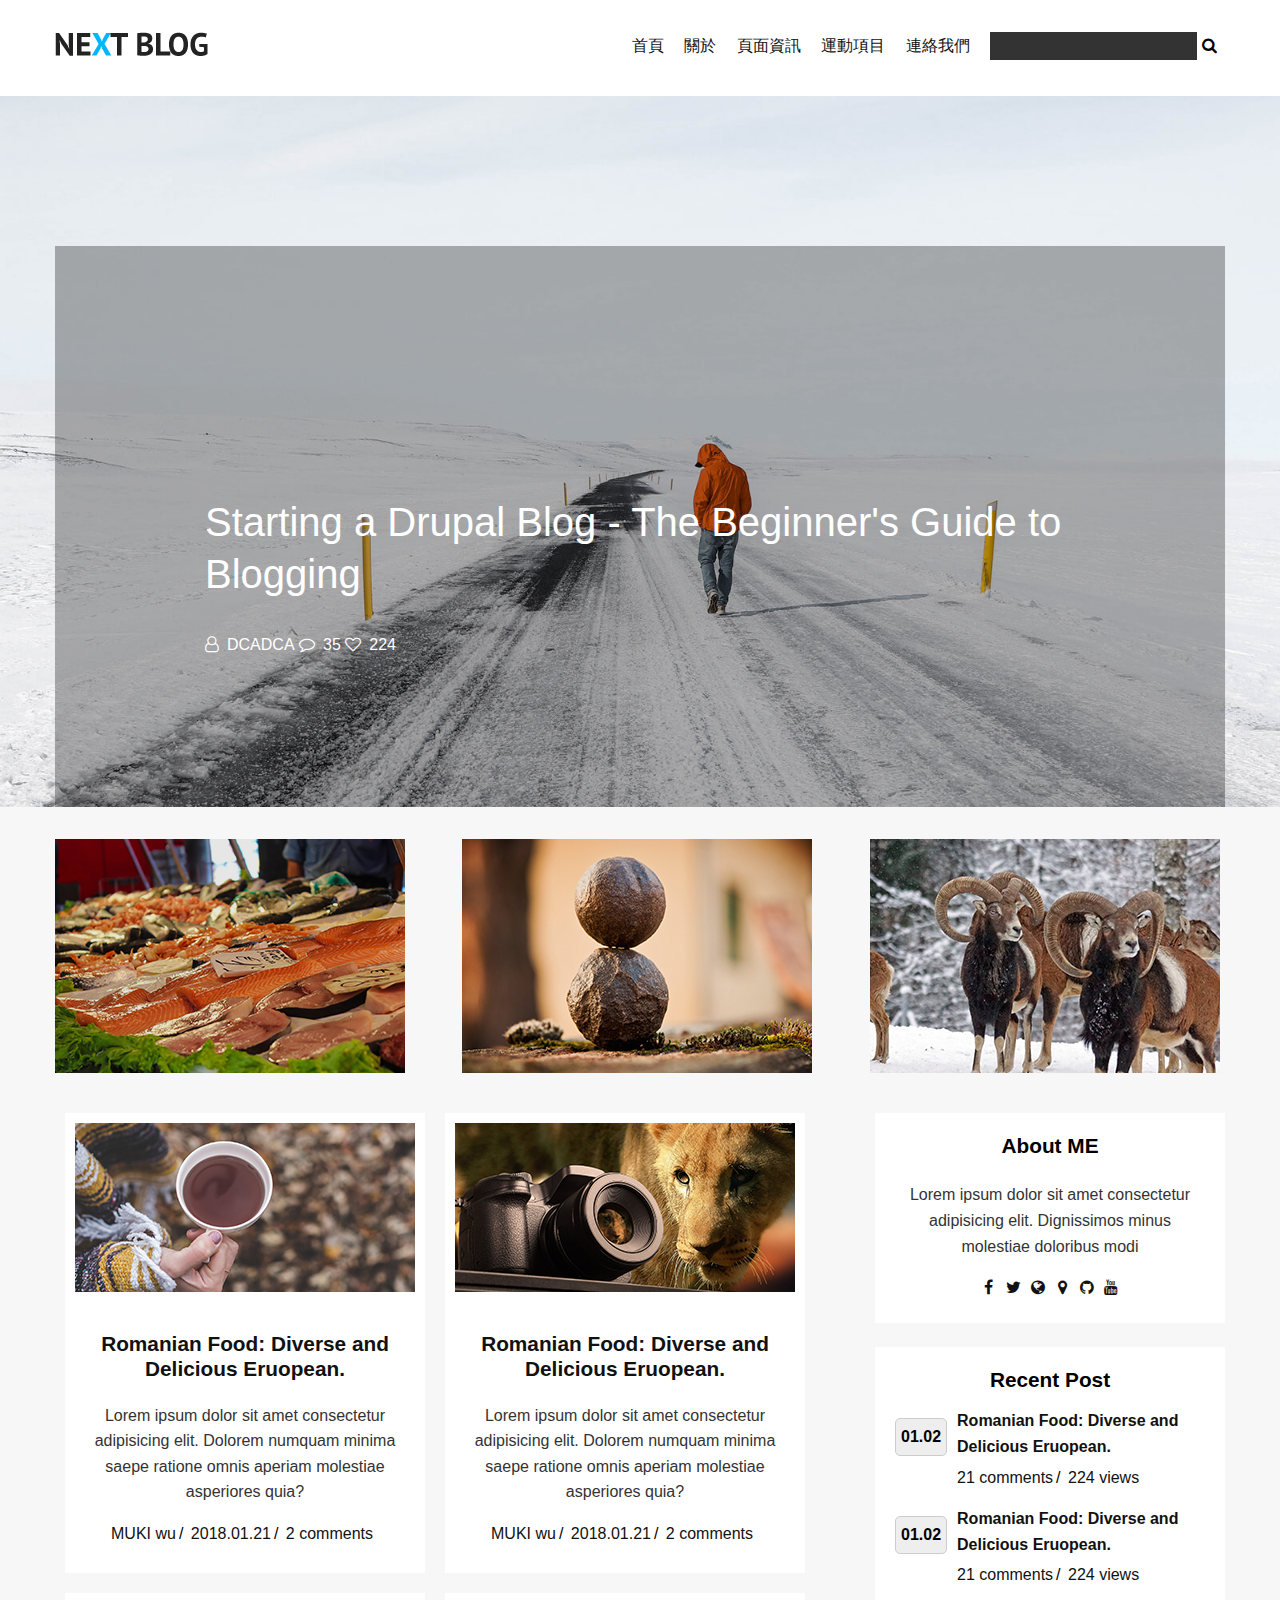
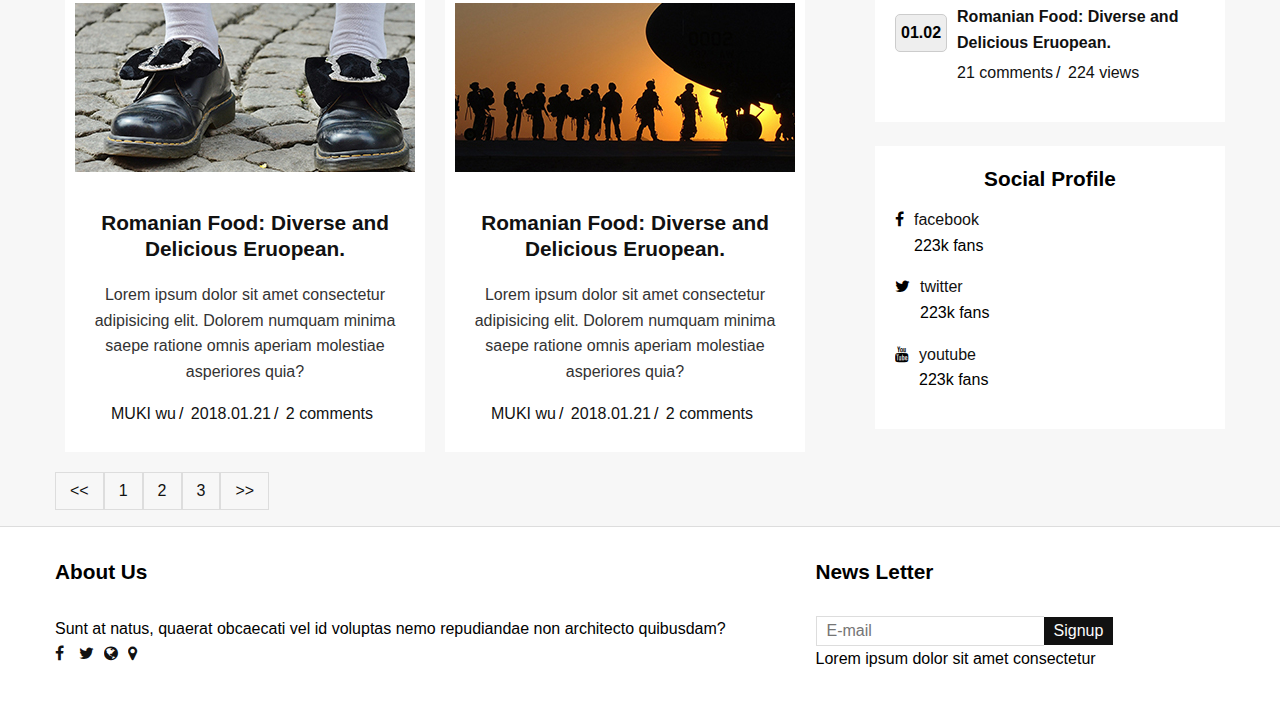
==== commit 55c89ce6: "1070127實作" ====
--- a/index.html
+++ b/index.html
@@ -1,279 +1,254 @@
 <!DOCTYPE html>
 <html lang="en">
-
 <head>
-  <meta charset="UTF-8">
-  <meta name="viewport" content="width=device-width, initial-scale=1.0">
-  <meta http-equiv="X-UA-Compatible" content="ie=edge">
-  <link rel="stylesheet" href="https://maxcdn.bootstrapcdn.com/font-awesome/4.7.0/css/font-awesome.min.css">
-  <link rel="stylesheet" href="css/style.css">
-  <title>實作練習I</title>
+    <meta charset="UTF-8">
+    <meta name="viewport" content="width=device-width, initial-scale=1.0">
+		<meta http-equiv="X-UA-Compatible" content="ie=edge">
+		<link rel="stylesheet" href="https://maxcdn.bootstrapcdn.com/font-awesome/4.7.0/css/font-awesome.min.css">
+    <link rel="stylesheet" href="css/style.css">
+    <title>Document</title>
 </head>
-
 <body>
-  <header>
-
-    <div class="container">
-      <h1 class="logo">
-        <a href="#">NEXT BLOG</a>
-      </h1>
-      <nav>
-        <ul class="nav">
-          <li><a href="#">首頁</a></li>
-          <li><a href="#">關於</a></li>
-          <li><a href="#">頁面資訊</a></li>
-          <li><a href="#">運動項目</a></li>
-          <li><a href="#">聯絡我們</a></li>
-          <li class="nav-search"><input type="search"><button type="button"><i class="fa fa-search" aria-hidden="true"></i></button></li>
-        </ul>
-      </nav>
-    </div>
-  </header>
-  <section class="bg-header">
-    <div class="container">
-      <div class="panel panel-big">
-        <h2 class="panel-title">
-          <a href="#">Starting a Drupal Blog - The Beginner's Guide to Blogging</a>
-        </h2>
-        <ul class="panel-meta">
-          <li class="name"><a href="#">MUKI wu</a></li>
-          <li class="comment"><a href="#">335</a></li>
-          <li class="love"><a href="#">224</a></li>
-        </ul>
-      </div>
-    </div> 
-  </section>
-
-  <div class="container">  
-    <section class="main-header">
-      <div class="panel panel-medium">
-        <div class="panel-overlay"></div>
-        <h2 class="panel-title">
-          <a href="#">Starting a Drupal Blog - The Beginner's Guide to Blogging</a>
-        </h2>
-        <ul class="panel-meta">
-          <li class="name"><a href="#">MUKI wu</a></li>
-          <li class="comment"><a href="#">335</a></li>
-          <li class="love"><a href="#">224</a></li>
-        </ul>
-      </div>
-      <div class="panel panel-medium">
-        <div class="panel-overlay"></div>
-        <h2 class="panel-title">
-          <a href="#">Starting a Drupal Blog - The Beginner's Guide to Blogging</a>
-        </h2>
-        <ul class="panel-meta">
-          <li class="name"><a href="#">MUKI wu</a></li>
-          <li class="comment"><a href="#">335</a></li>
-          <li class="love"><a href="#">224</a></li>
-        </ul>
-      </div>
-      <div class="panel panel-medium">
-        <div class="panel-overlay"></div>
-        <h2 class="panel-title">
-          <a href="#">Starting a Drupal Blog - The Beginner's Guide to Blogging</a>
-        </h2>
-        <ul class="panel-meta">
-          <li class="name"><a href="#">MUKI wu</a></li>
-          <li class="comment"><a href="#">335</a></li>
-          <li class="love"><a href="#">224</a></li>
-        </ul>
-      </div>
-    </section>
-
-    <div class="main">
-      <article class="blog-post">
-        <figure class="blog-post-img">
-          <img src="img/article-post1.jpg" alt="" />
-        </figure>
-        <h2 class="blog-post-title"><a href="#">Romanian Food: Diverse and Delicious European.</a></h2>
-        <p class="entry">Lorem ipsum dolor sit amet consectetur adipisicing elit. Aliquid, porro asperiores! Laudantium voluptatem rerum quidem incidunt.</p>
-        <ul class="blog-post-meta">
-          <li><a href="#">MUKI wu</a></li>
-          <li><a href="#">2018.01.21</a></li>
-          <li><a href="#">2 Comment</a></li>
-        </ul>
-      </article>
-      <article class="blog-post">
-        <figure class="blog-post-img">
-          <img src="img/article-post2.jpg" alt="" />
-        </figure>
-        <h2 class="blog-post-title"><a href="#">Romanian Food: Diverse and Delicious European.</a></h2>
-        <p class="entry">Lorem ipsum dolor sit amet consectetur adipisicing elit. Aliquid, porro asperiores! Laudantium voluptatem rerum quidem incidunt.</p>
-        <ul class="blog-post-meta">
-          <li><a href="#">MUKI wu</a></li>
-          <li><a href="#">2018.01.21</a></li>
-          <li><a href="#">2 Comment</a></li>
-        </ul>
-      </article>
-      <article class="blog-post">
-        <figure class="blog-post-img">
-          <img src="img/article-post3.jpg" alt="" />
-        </figure>
-        <h2 class="blog-post-title"><a href="#">Romanian Food: Diverse and Delicious European.</a></h2>
-        <p class="entry">Lorem ipsum dolor sit amet consectetur adipisicing elit. Aliquid, porro asperiores! Laudantium voluptatem rerum quidem incidunt.</p>
-        <ul class="blog-post-meta">
-          <li><a href="#">MUKI wu</a></li>
-          <li><a href="#">2018.01.21</a></li>
-          <li><a href="#">2 Comment</a></li>
-        </ul>
-      </article>
-      <article class="blog-post">
-        <figure class="blog-post-img">
-          <img src="img/article-post4.jpg" alt="" />
-        </figure>
-        <h2 class="blog-post-title"><a href="#">Romanian Food: Diverse and Delicious European.</a></h2>
-        <p class="entry">Lorem ipsum dolor sit amet consectetur adipisicing elit. Aliquid, porro asperiores! Laudantium voluptatem rerum quidem incidunt.</p>
-        <ul class="blog-post-meta">
-          <li><a href="#">MUKI wu</a></li>
-          <li><a href="#">2018.01.21</a></li>
-          <li><a href="#">2 Comment</a></li>
-        </ul>
-      </article>
-      <article class="blog-post">
-        <figure class="blog-post-img">
-          <img src="img/article-post5.jpg" alt="" />
-        </figure>
-        <h2 class="blog-post-title"><a href="#">Romanian Food: Diverse and Delicious European.</a></h2>
-        <p class="entry">Lorem ipsum dolor sit amet consectetur adipisicing elit. Aliquid, porro asperiores! Laudantium voluptatem rerum quidem incidunt.</p>
-        <ul class="blog-post-meta">
-          <li><a href="#">MUKI wu</a></li>
-          <li><a href="#">2018.01.21</a></li>
-          <li><a href="#">2 Comment</a></li>
-        </ul>
-      </article>
-      <article class="blog-post">
-        <figure class="blog-post-img">
-          <img src="img/article-post6.jpg" alt="" />
-        </figure>
-        <h2 class="blog-post-title"><a href="#">Romanian Food: Diverse and Delicious European.</a></h2>
-        <p class="entry">Lorem ipsum dolor sit amet consectetur adipisicing elit. Aliquid, porro asperiores! Laudantium voluptatem rerum quidem incidunt.</p>
-        <ul class="blog-post-meta">
-          <li><a href="#">MUKI wu</a></li>
-          <li><a href="#">2018.01.21</a></li>
-          <li><a href="#">2 Comment</a></li>
-        </ul>
-      </article>
-    </div>
-    
-    <div class="sidebar">
-      <div class="box">
-        <div class="title">ABOUT ME</div>
-        <p class="entry">Lorem ipsum dolor sit amet consectetur adipisicing elit. Aliquid, porro asperiores! Laudantium voluptatem rerum quidem incidunt.</p>
-        <ul class="social-media">
-          <li class="facebook"><a href="#">Facebook</a></li>
-          <li class="twitter"><a href="#">Twitter</a></li>
-          <li class="website"><a href="#">Website</a></li>
-          <li class="location"><a href="#">Location</a></li>
-          <li class="github"><a href="#">Github</a></li>
-          <li class="youtube"><a href="#">Youtube</a></li>
-        </ul>
-      </div>
-      <div class="box">
-        <div class="title">RECENT POST</div>
-        <div class="box-hr-style">
-          <div class="box-hr-left"><span>01.02</span></div>
-          <div class="box-hr-right">
-            <div class="blog-post-title"><a href="#">Lorem ipsum, dolor sit amet</a></div>
-            <ul class="blog-post-meta">
-              <li><a href="#">21 comment</a></li>
-              <li><a href="#">224 views</a></li>
-            </ul>
-          </div>
-        </div>
-        <div class="box-hr-style">
-          <div class="box-hr-left"><span>01.05</span></div>
-          <div class="box-hr-right">
-            <div class="blog-post-title"><a href="#">Lorem ipsum, dolor sit amet</a></div>
-            <ul class="blog-post-meta">
-              <li><a href="#">21 comment</a></li>
-              <li><a href="#">224 views</a></li>
-            </ul>
-          </div>
-        </div>
-        <div class="box-hr-style">
-          <div class="box-hr-left"><span>01.12</span></div>
-          <div class="box-hr-right">
-            <div class="blog-post-title"><a href="#">Lorem ipsum, dolor sit amet</a></div>
-            <ul class="blog-post-meta">
-              <li><a href="#">21 comment</a></li>
-              <li><a href="#">224 views</a></li>
-            </ul>
-          </div>
-        </div>
-      </div>
-      <div class="box">
-        <div class="title">SOCIAL PROFILE</div>
-        <div class="box-hr-style">
-          <div class="box-hr-left">
-            <i class="fa fa-facebook" aria-hidden="true"></i>
-          </div>
-          <div class="box-hr-right">
-            <div class="social-media-profile">
-              <a href="#">Facebook</a>
-              <div class="social-media-text">223k fans</div>
-            </div>
-          </div>
-        </div>
-        <div class="box-hr-style">
-          <div class="box-hr-left">
-              <i class="fa fa-twitter" aria-hidden="true"></i>
-          </div>
-          <div class="box-hr-right">
-            <div class="social-media-profile">
-              <a href="#">Twitter</a>
-              <div class="social-media-text">921k follower</div>
-            </div>
-          </div>
-        </div>
-        <div class="box-hr-style">
-          <div class="box-hr-left">
-            <i class="fa fa-youtube" aria-hidden="true"></i>
-          </div>
-          <div class="box-hr-right">
-            <div class="social-media-profile">
-              <a href="#">Youtube</a>
-              <div class="social-media-text">251k subscribe</div>
-            </div>
-          </div>
-        </div>
-      </div>
-    </div>
-
-    <ul class="page-navi">
-      <li><a href="#"><<</a></li>
-      <li><a href="#">1</a></li>
-      <li><a href="#">2</a></li>
-      <li><a href="#">3</a></li>
-      <li><a href="#">>></a></li>
-    </ul>
-
-  </div>
-
-  <div class="footer">
-    <div class="container">
-      <div class="footer-1">
-        <div class="box">
-          <div class="title">ABOUT US</div>
-          <p class="entry">Dolor eros cubilia velit fusce. Porttitor molestie leo quisque placeat, netus bhger hryyu.</p>
-          <ul class="social-media">
-            <li class="facebook"><a href="#">Facebook</a></li>
-            <li class="twitter"><a href="#">Twitter</a></li>
-            <li class="website"><a href="#">Website</a></li>
-            <li class="location"><a href="#">Location</a></li>
-          </ul>
-        </div>
-      </div>
-      <div class="footer-2">
-        <div class="box">
-          <div class="title">NEWS LETTER</div>
-          <div class="form-style-black"><input type="email" placeholder="E-mail"><button type="submit">Signup</button></div>
-          <p class="entry">Dolor eros cubilia velit fusce</p>
-        </div>
-      </div>
-    </div>
-  </div>
+	<header>
+		<div class="container">
+			
+			<h1 class="logo">
+				<a href="#">NEXT BLOG</a>
+			</h1>
+
+			<nav>
+				<ul class="nav">
+					<li><a href="#">首頁</a></li>
+					<li><a href="#">關於</a></li>
+					<li><a href="#">頁面資訊</a></li>
+					<li><a href="#">運動項目</a></li>
+					<li><a href="#">連絡我們</a></li>
+					<li class="nav-search"><input type="search"><button><i class="fa fa-search" aria-hidden="true"></i></button></li>
+				</ul>
+			</nav>
+
+		</div>
+	</header>
+
+	<section class="bg-header">
+		<div class="container">
+			<div class="panel panel-large">
+				<h2 class="panel-title">
+					<a href="#">Starting a Drupal Blog - The Beginner's Guide to Blogging</a>
+				</h2>
+				<ul class="panel-meta">
+					<li class="name"><a href="#">DCADCA</a></li>
+					<li class="comment"><a href="#">35</a></li>
+					<li class="love"><a href="#">224</a></li>
+				</ul>
+			</div>
+		</div>
+	</section>
+
+	<div class="container">
+
+		<section class="main-header">
+			<div class="panel panel-medium">
+				<div class="panel-overlay"></div>
+				<h2 class="panel-title">
+					<a href="#">Starting a Drupal Blog - The Beginner's Guide to Blogging</a>
+				</h2>
+				<ul class="panel-meta">
+					<li class="name"><a href="#">MUKI wu</a></li>
+					<li class="comment"><a href="#">335</a></li>
+					<li class="love"><a href="#">224</a></li>
+				</ul>
+			</div>
+
+			<div class="panel panel-medium">
+				<div class="panel-overlay"></div>
+				<h2 class="panel-title">
+					<a href="#">Starting a Drupal Blog - The Beginner's Guide to Blogging</a>
+				</h2>
+				<ul class="panel-meta">
+					<li class="name"><a href="#">MUKI wu</a></li>
+					<li class="comment"><a href="#">335</a></li>
+					<li class="love"><a href="#">224</a></li>
+				</ul>
+			</div>
+			<div class="panel panel-medium">
+				<div class="panel-overlay"></div>
+				<h2 class="panel-title">
+					<a href="#">Starting a Drupal Blog - The Beginner's Guide to Blogging</a>
+				</h2>
+				<ul class="panel-meta">
+					<li class="name"><a href="#">MUKI wu</a></li>
+					<li class="comment"><a href="#">335</a></li>
+					<li class="love"><a href="#">224</a></li>
+				</ul>
+			</div>
+		</section>
+
+		<div class="main">
+			<article class="blog-post">
+				<figure class="blog-post-img">
+					<img src="img/article-post1.jpg" alt="">
+				</figure>
+				<h2 class="blog-post-title"><a href="#">Romanian Food: Diverse and Delicious Eruopean.</a></h2>
+				<p class="entry">Lorem ipsum dolor sit amet consectetur adipisicing elit. Dolorem numquam minima saepe ratione omnis aperiam molestiae asperiores quia?</p>
+				<ul class="blog-post-meta">
+					<li><a href="#">MUKI wu</a></li>
+					<li><a href="#">2018.01.21</a></li>
+					<li><a href="#">2 comments</a></li>
+				</ul>
+			</article>
+			<article class="blog-post">
+				<figure class="blog-post-img">
+					<img src="img/article-post2.jpg" alt="">
+				</figure>
+				<h2 class="blog-post-title"><a href="#">Romanian Food: Diverse and Delicious Eruopean.</a></h2>
+				<p class="entry">Lorem ipsum dolor sit amet consectetur adipisicing elit. Dolorem numquam minima saepe ratione omnis aperiam molestiae asperiores quia?</p>
+				<ul class="blog-post-meta">
+					<li><a href="#">MUKI wu</a></li>
+					<li><a href="#">2018.01.21</a></li>
+					<li><a href="#">2 comments</a></li>
+				</ul>
+			</article>
+			<article class="blog-post">
+				<figure class="blog-post-img">
+					<img src="img/article-post3.jpg" alt="">
+				</figure>
+				<h2 class="blog-post-title"><a href="#">Romanian Food: Diverse and Delicious Eruopean.</a></h2>
+				<p class="entry">Lorem ipsum dolor sit amet consectetur adipisicing elit. Dolorem numquam minima saepe ratione omnis aperiam molestiae asperiores quia?</p>
+				<ul class="blog-post-meta">
+					<li><a href="#">MUKI wu</a></li>
+					<li><a href="#">2018.01.21</a></li>
+					<li><a href="#">2 comments</a></li>
+				</ul>
+			</article>
+			<article class="blog-post">
+				<figure class="blog-post-img">
+					<img src="img/article-post4.jpg" alt="">
+				</figure>
+				<h2 class="blog-post-title"><a href="#">Romanian Food: Diverse and Delicious Eruopean.</a></h2>
+				<p class="entry">Lorem ipsum dolor sit amet consectetur adipisicing elit. Dolorem numquam minima saepe ratione omnis aperiam molestiae asperiores quia?</p>
+				<ul class="blog-post-meta">
+					<li><a href="#">MUKI wu</a></li>
+					<li><a href="#">2018.01.21</a></li>
+					<li><a href="#">2 comments</a></li>
+				</ul>
+			</article>
+		</div>
+
+		<div class="sidebar">
+
+			<div class="box">
+				<div class="title">About ME</div>
+				<p class="entry">Lorem ipsum dolor sit amet consectetur adipisicing elit. Dignissimos minus molestiae doloribus modi</p>
+				<ul class="social-media">
+					<li class="facebook"><a href="#">Facebook</a></li>
+					<li class="twitter"><a href="#">Twitter</a></li>
+					<li class="website"><a href="#">Website</a></li>
+					<li class="location"><a href="#">Location</a></li>
+					<li class="github"><a href="#">Github</a></li>
+					<li class="youtube"><a href="#">Youtube</a></li>
+				</ul>
+			</div>
+
+			<div class="box">
+				<div class="title">Recent Post</div>
+				<div class="box-hr-style">
+					<div class="box-hr-left"><span>01.02</span></div>
+					<div class="box-hr-right">
+						<div class="blog-post-title"><a href="#">Romanian Food: Diverse and Delicious Eruopean.</a></div>
+						<ul class="blog-post-meta">
+							<li><a href="#">21 comments</a></li>
+							<li><a href="#">224 views</a></li>
+						</ul>
+					</div>
+				</div>
+				<div class="box-hr-style">
+					<div class="box-hr-left"><span>01.02</span></div>
+					<div class="box-hr-right">
+						<div class="blog-post-title"><a href="#">Romanian Food: Diverse and Delicious Eruopean.</a></div>
+						<ul class="blog-post-meta">
+							<li><a href="#">21 comments</a></li>
+							<li><a href="#">224 views</a></li>
+						</ul>
+					</div>
+				</div>
+				<div class="box-hr-style">
+					<div class="box-hr-left"><span>01.02</span></div>
+					<div class="box-hr-right">
+						<div class="blog-post-title"><a href="#">Romanian Food: Diverse and Delicious Eruopean.</a></div>
+						<ul class="blog-post-meta">
+							<li><a href="#">21 comments</a></li>
+							<li><a href="#">224 views</a></li>
+						</ul>
+					</div>
+				</div>
+			</div>
+
+			<div class="box">
+				<div class="title">Social Profile</div>
+				<div class="box-hr-style">
+					<div class="box-hr-left">
+							<i class="fa fa-facebook" aria-hidden="true"></i>
+					</div>
+					<div class="box-hr-right">
+						<a href="#">facebook</a>
+						<div class="social-media-text">223k fans</div>
+					</div>
+				</div>
+				<div class="box-hr-style">
+						<div class="box-hr-left">
+								<i class="fa fa-twitter" aria-hidden="true"></i>
+						</div>
+						<div class="box-hr-right">
+							<a href="#">twitter</a>
+							<div class="social-media-text">223k fans</div>
+						</div>
+					</div>
+					<div class="box-hr-style">
+							<div class="box-hr-left">
+									<i class="fa fa-youtube" aria-hidden="true"></i>
+							</div>
+							<div class="box-hr-right">
+								<a href="#">youtube</a>
+								<div class="social-media-text">223k fans</div>
+							</div>
+						</div>
+			</div>
+
+		</div>
+
+		<ul class="page-navi">
+			<li><a href="#"><<</a></li>
+			<li><a href="#">1</a></li>
+			<li><a href="#">2</a></li>
+			<li><a href="#">3</a></li>
+			<li><a href="#">>></a></li>
+		</ul>
+	</div>
+
+	<footer>
+		<div class="container">
+			<div class="footer-1">
+				<div class="box">
+					<div class="title">About Us</div>
+					<p class="entry">Sunt at natus, quaerat obcaecati vel id voluptas nemo repudiandae non architecto quibusdam?</p>
+					<ul class="social-media">
+						<li class="facebook"><a href="#">Facebook</a></li>
+						<li class="twitter"><a href="#">Twitter</a></li>
+						<li class="website"><a href="#">Website</a></li>
+						<li class="location"><a href="#">Location</a></li>
+					</ul>
+				</div>
+			</div>
+			<div class="footer-2">
+				<div class="box">
+					<div class="title">News Letter</div>
+					<div class="form-style-black"><input type="email" placeholder="E-mail"><button type="submit">Signup</button></div>
+					<p class="entry">Lorem ipsum dolor sit amet consectetur</p>
+				</div>
+			</div>
+		</div>
+	</footer>
 
 </body>
-
 </html>--- a/css/style.css
+++ b/css/style.css
@@ -53,14 +53,52 @@
   /*=== LAYOUT 版面 ===*/
   
   .container {
-      width: 800px;
+      width: 1170px;
       margin: 0 auto;
   }
   
   header {
-      overflow: hidden;
-  }
-  
+      background: #fff;
+      padding: 2em 0;
+      overflow: hidden;
+  }
+  
+  .bg-header {
+      background: url("../img/slider-bg.jpg") 50% 50% no-repeat;
+      background-size: cover;
+      padding-top: 150px;
+  }
+  
+  .main-header {
+      padding: 2em 0;
+  }
+  
+  .main {
+      float: left;
+      width: 820px;
+  }
+  
+  .sidebar {
+      float: left;
+      width: 350px;
+  }
+  
+  footer {
+      background: #fff;
+      border-top: 1px solid #ddd;
+      overflow: hidden;
+      padding: 2em 0;
+  }
+  
+  .footer-1 {
+      float: left;
+      width: 65%;
+  }
+  
+  .footer-2 {
+      float: left;
+      width: 35%;
+  }
   
   /*=== COMPONENT 元件 ===*/
   
@@ -84,6 +122,277 @@
   
   nav li {
       display: inline-block;
-  }
-  
-  /*=== MODULE 模組 ===*/+      margin: 0 .5em;
+  }
+  
+  .nav-search input {
+      border: 0;
+      background: #333;
+      color: #f1f1f1;
+      padding: 5px 0;
+  }
+  
+  .nav-search button {
+      border: 0;
+      background: transparent;
+      padding: 5px 0;
+      margin-left: 5px;
+  }
+  
+  .form-style-black input {
+      border: 1px solid #ddd;
+      border-right: 0;
+      padding: 5px 10px;
+  }
+  
+  .form-style-black button {
+      background: #111;
+      border: 0;
+      color: #fdfdfd;
+      padding: 5px 10px;
+  }
+  
+  
+  /*=== MODULE 模組 ===*/
+  
+  .panel a {
+      color: #fff;
+  }
+  
+  .panel .panel-meta li {
+      display: inline-block;
+  }
+  
+  .panel-meta li::before {
+      font-family: fontAwesome;
+      display: inlne-block;
+      color: #fff;
+      margin-right: .5em;
+  }
+  
+  .panel-meta .name::before {content: "\f2c0";}
+  .panel-meta .comment::before {content: "\f0e5";}
+  .panel-meta .love::before {content: "\f08a";}
+  
+  .panel-large {
+      background: rgba(0,0,0, .3);
+      padding: 250px 150px 150px 150px;
+  }
+  
+  .panel-large .panel-title {
+      font-size: 2.5em;
+      line-height: 130%;
+  }
+  
+  .panel-large .panel-meta {
+      margin-top: 2em;
+  }
+  
+  .panel-medium {
+      width: 350px;
+      height: 234px;
+      display: inline-block;
+      position: relative;
+  }
+  
+  .panel-medium:hover {
+      cursor: pointer;
+  }
+  
+  .main-header .panel-medium:nth-child(1) {
+      background: url("../img/media-post1.jpg") 0 0 no-repeat;
+  }
+  
+  .main-header .panel-medium:nth-child(2) {
+      background: url("../img/media-post2.jpg") 0 0 no-repeat;
+      margin: 0 53px;
+  }
+  
+  .main-header .panel-medium:nth-child(3) {
+      background: url("../img/media-post3.jpg") 0 0 no-repeat;
+  }
+  
+  .panel-overlay {
+      width: 350px;
+      height: 234px;
+      transition: background .5s ease;
+  }
+  
+  .panel-medium:hover .panel-overlay {
+      background: rgba(0,0,0, .5);
+  }
+  
+  .panel-medium .panel-title {
+      position: absolute;
+      top: 120px;
+      padding: 0 1.5em;
+  }
+  
+  .panel-medium .panel-meta {
+      position: absolute;
+      top: 130px;
+      padding: 0 1.5em;
+      margin-top: 3em;
+  }
+  
+  .panel-medium .panel-title, .panel-medium .panel-meta {
+      opacity: 0;
+      transition: opacity .5s ease;
+  }
+  
+  .panel-medium:hover .panel-title, .panel-medium:hover .panel-meta {
+      opacity: 1;
+  }
+  
+  
+  
+  .blog-post {
+      background: #fff;
+      float: left;
+      width: 340px;
+      margin: 0 10px 20px;
+      padding: 10px;
+  }
+  
+  .blog-post-title {
+      font-weight: bold;
+      font-size: 1.3em;
+      text-align: center;
+      margin: 1.5em 0 1em 0;
+  }
+  
+  .blog-post .entry {
+      text-align: center;
+      color: #333;
+  }
+  
+  .blog-post-meta {
+      margin: 1em 0;
+      text-align: center;
+  }
+  
+  .blog-post-meta li {
+      display: inline-block;
+  }
+  
+  .blog-post-meta li::after {
+      content: "/";
+      display: inline-block;
+      margin: 0 3px;
+  }
+  
+  .blog-post-meta li:last-child::after {
+      content: "";
+  }
+  
+  
+  .sidebar .box {
+      background: #fff;
+      padding: 20px;
+      margin-bottom: 1.5em;
+  }
+  
+  .sidebar .box .title {
+      font-weight: bold;
+      font-size: 1.3em;
+      text-align: center;
+  }
+  
+  .sidebar .box .entry {
+      text-align: center;
+      margin: 1.5em 0 1em 0;
+      color: #333;
+  }
+  
+  
+  .social-media {
+      text-align: center;
+  }
+  
+  .social-media li {
+      display: inline-block;
+  }
+  
+  .social-media li a {
+      display: inline-block;
+      width: 20px;
+      height: 20px;
+      overflow: hidden;
+  }
+  
+  .social-media li a::before {
+      font-family: fontAwesome;
+      display: inline-block;
+  }
+  
+  .social-media li.facebook a::before { content: "\f09a"}
+  .social-media li.twitter a::before { content: "\f099"}
+  .social-media li.website a::before { content: "\f0ac"}
+  .social-media li.location a::before { content: "\f041"}
+  .social-media li.github a::before { content: "\f09b"}
+  .social-media li.youtube a::before { content: "\f167"}
+  
+  .box-hr-style {
+      overflow: hidden;
+      margin: 1em 0;
+  }
+  
+  .box-hr-left {
+      float: left;
+  }
+  
+  .box-hr-left span {
+      display: inline-block;
+      border: 1px solid #ccc;
+      background: #eee;
+      padding: 5px;
+      font-weight: bold;
+      border-radius: 5px;
+      margin-top: 10px;
+  }
+  
+  .box-hr-right {
+      float: left;
+      width: 240px;
+      margin-left: 10px;
+  }
+  
+  .box-hr-right .blog-post-title {
+      font-size: 16px;
+      text-align: left;
+      margin: 0 0 5px 0;
+  }
+  
+  .box-hr-right .blog-post-meta {
+      text-align: left;
+      margin: 0;
+  }
+  
+  
+  .page-navi {
+      clear: both;
+      overflow: hidden;
+      margin-bottom: 1em;
+  }
+  
+  .page-navi li {
+      float: left;
+  }
+  
+  .page-navi a {
+      display: inline-block;
+      border: 1px solid #ddd;
+      padding: 5px 14px;
+  }
+  
+  
+  
+  footer .title {
+      font-weight: bold;
+      font-size: 1.3em;
+      margin-bottom: 1.5em;
+  }
+  
+  footer .social-media {
+      text-align: left;
+  }